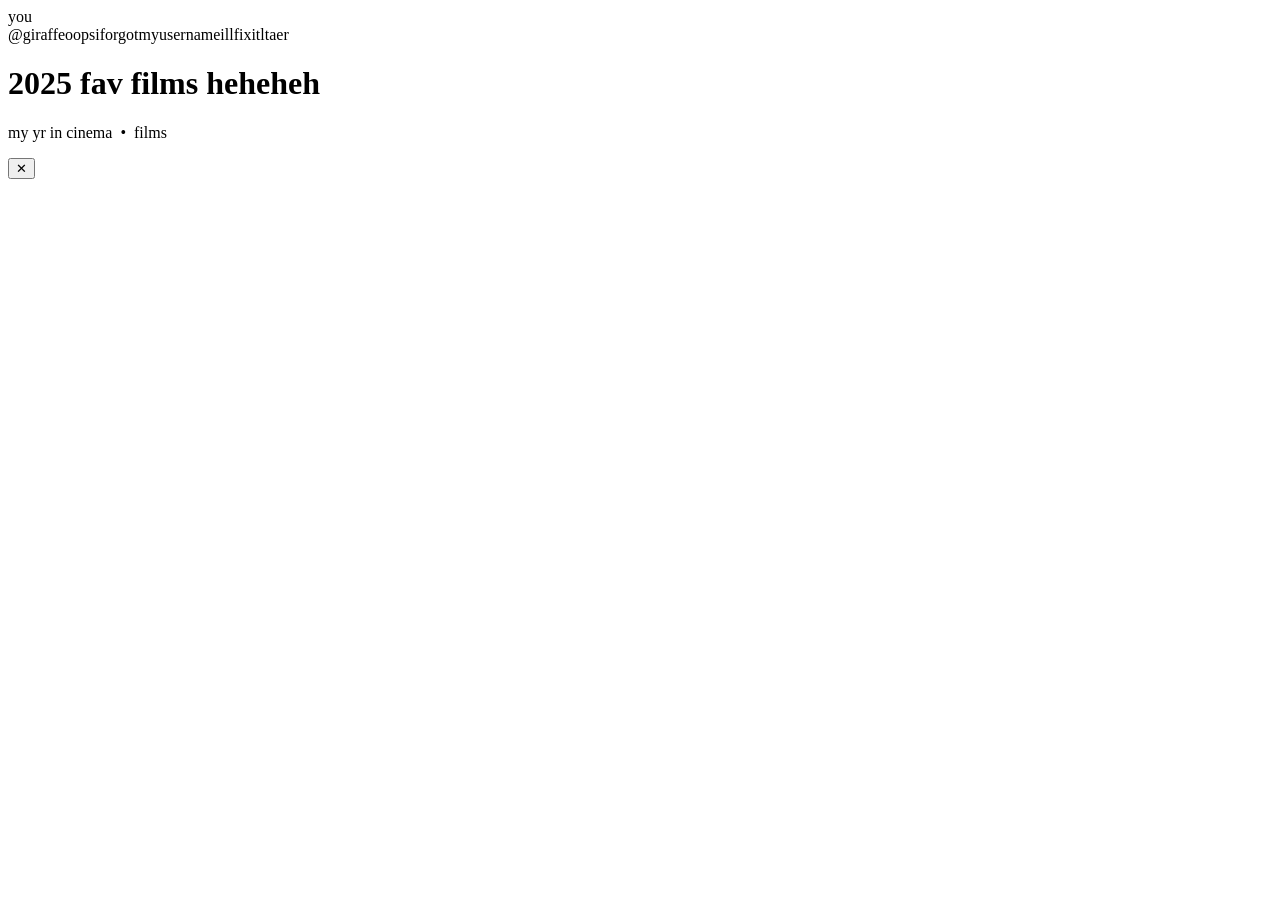
==== index.html @ e4f27591 "Add initial HTML structure for movie list" ====
<!DOCTYPE html>
<html lang="en">
<head>
  <meta charset="UTF-8" />
  <meta name="viewport" content="width=device-width, initial-scale=1.0" />
  <title>movies i loved in 2025</title>
  <link rel="preconnect" href="https://fonts.googleapis.com" />
  <link href="https://fonts.googleapis.com/css2?family=Playfair+Display:ital,wght@0,400;0,700;1,400&family=DM+Sans:wght@300;400;500&display=swap" rel="stylesheet" />
  <link rel="stylesheet" href="style.css" />
</head>
<body>

  <div class="lb-page">

    <header class="lb-header-block">
      <div class="lb-header">
        <div class="lb-avatar">you</div>
        <span class="lb-username">@giraffeoopsiforgotmyusernameillfixitltaer</span>
      </div>
      <h1 class="lb-title">2025 fav films heheheh</h1>
      <p class="lb-subtitle">my yr in cinema &nbsp;&bull;&nbsp; <span id="film-count"></span> films</p>
    </header>

    <div class="grid" id="grid"></div>

  </div>

  <div class="modal-overlay" id="overlay">
    <div class="modal-wrap">
      <div class="modal" id="modal">
        <div class="modal-top">
          <div class="modal-poster" id="modal-poster"></div>
          <div class="modal-info">
            <div class="modal-rank" id="modal-rank"></div>
            <div class="modal-title" id="modal-title"></div>
            <div class="modal-year-dir" id="modal-year-dir"></div>
            <div class="modal-stars" id="modal-stars"></div>
          </div>
        </div>
        <div class="modal-body">
          <p class="modal-desc" id="modal-desc"></p>
          <div class="modal-tags" id="modal-tags"></div>
        </div>
      </div>
      <button class="modal-close" id="modal-close">&#x2715;</button>
    </div>
  </div>

  <script src="script.js"></script>
</body>
</html>
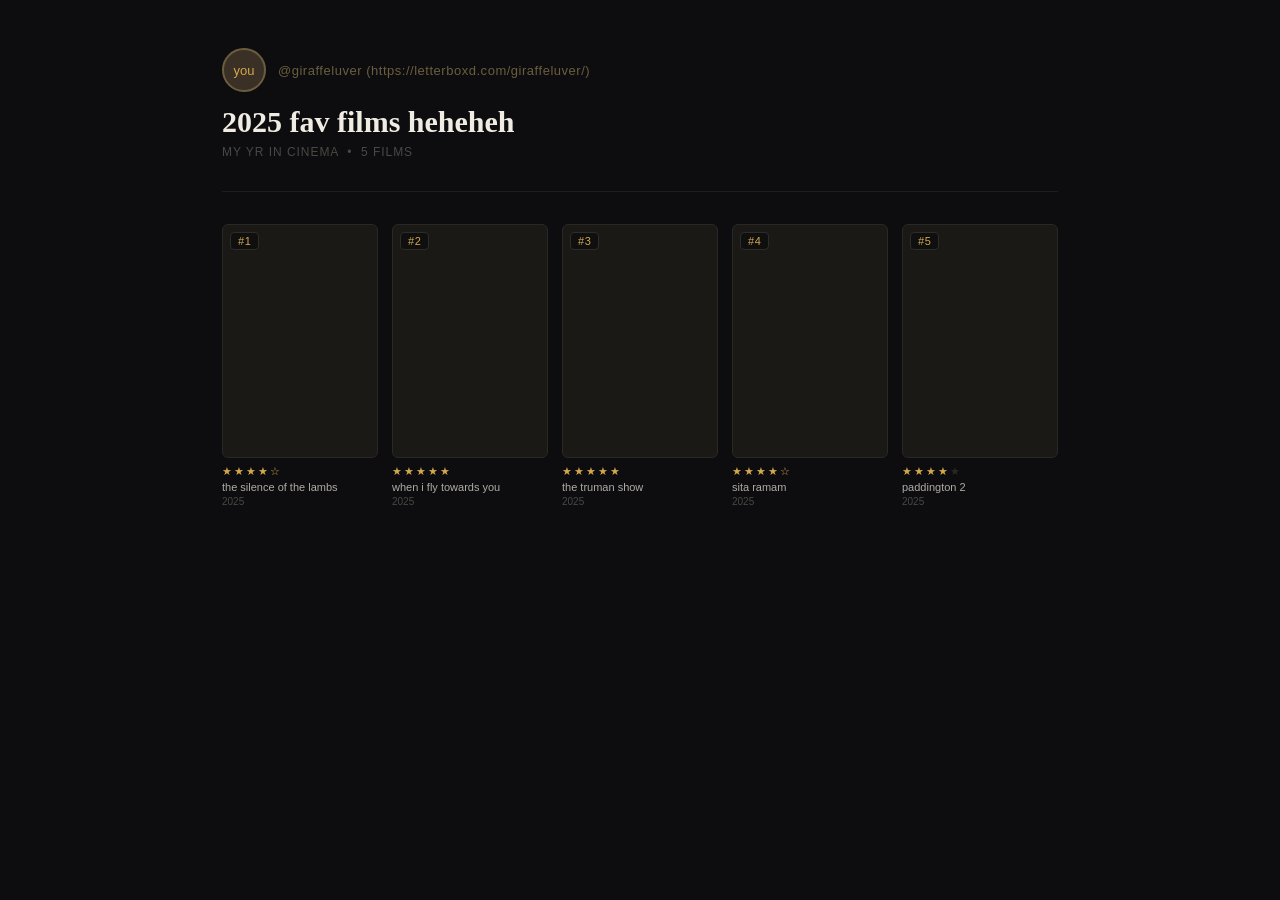
==== commit 79098b9a: "Update username in header section" ====
--- a/index.html
+++ b/index.html
@@ -15,7 +15,7 @@
     <header class="lb-header-block">
       <div class="lb-header">
         <div class="lb-avatar">you</div>
-        <span class="lb-username">@giraffeoopsiforgotmyusernameillfixitltaer</span>
+        <span class="lb-username">@giraffeluver (https://letterboxd.com/giraffeluver/)</span>
       </div>
       <h1 class="lb-title">2025 fav films heheheh</h1>
       <p class="lb-subtitle">my yr in cinema &nbsp;&bull;&nbsp; <span id="film-count"></span> films</p>
--- a/style.css
+++ b/style.css
@@ -0,0 +1,340 @@
+*, *::before, *::after {
+  box-sizing: border-box;
+  margin: 0;
+  padding: 0;
+}
+
+body {
+  background: #0d0d0f;
+  color: #e0ddd8;
+  font-family: 'DM Sans', sans-serif;
+  min-height: 100vh;
+}
+
+.lb-page {
+  max-width: 900px;
+  margin: 0 auto;
+  padding: 3rem 2rem 4rem;
+}
+
+.lb-header {
+  display: flex;
+  align-items: center;
+  gap: 0.75rem;
+  margin-bottom: 0.75rem;
+}
+
+.lb-avatar {
+  width: 44px;
+  height: 44px;
+  border-radius: 50%;
+  background: #3a3025;
+  border: 2px solid #6b5e3e;
+  display: flex;
+  align-items: center;
+  justify-content: center;
+  font-size: 13px;
+  font-weight: 500;
+  color: #d4a84b;
+  flex-shrink: 0;
+}
+
+.lb-username {
+  font-size: 13px;
+  color: #6b5e3e;
+  letter-spacing: 0.04em;
+}
+
+.lb-title {
+  font-family: 'Playfair Display', serif;
+  font-size: 30px;
+  font-weight: 700;
+  color: #f0ece4;
+  margin-bottom: 0.3rem;
+  line-height: 1.2;
+}
+
+.lb-subtitle {
+  font-size: 12px;
+  color: #4a4844;
+  letter-spacing: 0.08em;
+  text-transform: uppercase;
+  padding-bottom: 2rem;
+  border-bottom: 0.5px solid #1e1d1b;
+  margin-bottom: 2rem;
+}
+
+
+.grid {
+  display: grid;
+  grid-template-columns: repeat(5, 1fr);
+  gap: 14px;
+}
+
+@media (max-width: 700px) {
+  .grid { grid-template-columns: repeat(3, 1fr); }
+}
+
+@media (max-width: 440px) {
+  .grid { grid-template-columns: repeat(2, 1fr); }
+}
+
+.movie-card {
+  cursor: pointer;
+}
+
+.poster-wrap {
+  position: relative;
+  aspect-ratio: 2 / 3;
+  border-radius: 6px;
+  overflow: hidden;
+  background: #1a1916;
+  border: 0.5px solid #2a2824;
+  transition: transform 0.2s ease, border-color 0.2s ease;
+}
+
+.movie-card:hover .poster-wrap {
+  transform: translateY(-5px);
+  border-color: #6b5e3e;
+}
+
+.poster-img {
+  width: 100%;
+  height: 100%;
+  object-fit: cover;
+  display: block;
+  opacity: 0.85;
+  transition: opacity 0.2s ease;
+}
+
+.movie-card:hover .poster-img {
+  opacity: 1;
+}
+
+.poster-placeholder {
+  width: 100%;
+  height: 100%;
+  display: flex;
+  flex-direction: column;
+  align-items: center;
+  justify-content: center;
+  gap: 8px;
+  padding: 12px;
+}
+
+.placeholder-icon {
+  width: 32px;
+  height: 32px;
+  opacity: 0.2;
+}
+
+.placeholder-text {
+  font-size: 10px;
+  color: #3a3830;
+  text-align: center;
+  letter-spacing: 0.04em;
+}
+
+.rank-badge {
+  position: absolute;
+  top: 7px;
+  left: 7px;
+  background: rgba(13, 13, 15, 0.85);
+  border: 0.5px solid #2e2c29;
+  border-radius: 4px;
+  font-size: 11px;
+  font-weight: 500;
+  color: #d4a84b;
+  padding: 2px 7px;
+  letter-spacing: 0.05em;
+}
+
+.star-row {
+  display: flex;
+  gap: 2px;
+  margin-top: 8px;
+  margin-bottom: 3px;
+}
+
+.star {
+  font-size: 11px;
+  color: #d4a84b;
+  line-height: 1;
+}
+
+.star.empty {
+  color: #2a2824;
+}
+
+.movie-meta-title {
+  font-size: 11px;
+  font-weight: 500;
+  color: #b0aca6;
+  line-height: 1.3;
+  white-space: nowrap;
+  overflow: hidden;
+  text-overflow: ellipsis;
+}
+
+.movie-meta-year {
+  font-size: 10px;
+  color: #4a4844;
+  margin-top: 2px;
+}
+
+.modal-overlay {
+  position: fixed;
+  inset: 0;
+  background: rgba(0, 0, 0, 0.82);
+  display: flex;
+  align-items: center;
+  justify-content: center;
+  z-index: 100;
+  opacity: 0;
+  pointer-events: none;
+  transition: opacity 0.25s ease;
+  padding: 1rem;
+}
+
+.modal-overlay.active {
+  opacity: 1;
+  pointer-events: all;
+}
+
+.modal-wrap {
+  position: relative;
+  width: 100%;
+  max-width: 520px;
+}
+
+.modal {
+  background: #111110;
+  border: 0.5px solid #2a2824;
+  border-radius: 10px;
+  overflow: hidden;
+  transform: translateY(14px) scale(0.97);
+  transition: transform 0.25s ease;
+}
+
+.modal-overlay.active .modal {
+  transform: translateY(0) scale(1);
+}
+
+.modal-top {
+  display: flex;
+  gap: 1.25rem;
+  padding: 1.5rem;
+  border-bottom: 0.5px solid #1e1d1b;
+}
+
+.modal-poster {
+  width: 90px;
+  flex-shrink: 0;
+  aspect-ratio: 2 / 3;
+  border-radius: 5px;
+  overflow: hidden;
+  background: #1a1916;
+  border: 0.5px solid #2a2824;
+}
+
+.modal-poster img {
+  width: 100%;
+  height: 100%;
+  object-fit: cover;
+}
+
+.modal-poster-placeholder {
+  width: 100%;
+  height: 100%;
+  display: flex;
+  align-items: center;
+  justify-content: center;
+}
+
+.modal-info {
+  flex: 1;
+  min-width: 0;
+  display: flex;
+  flex-direction: column;
+  gap: 5px;
+}
+
+.modal-rank {
+  font-size: 11px;
+  color: #6b5e3e;
+  letter-spacing: 0.07em;
+  text-transform: uppercase;
+}
+
+.modal-title {
+  font-family: 'Playfair Display', serif;
+  font-size: 20px;
+  font-weight: 700;
+  color: #f0ece4;
+  line-height: 1.25;
+}
+
+.modal-year-dir {
+  font-size: 12px;
+  color: #5a5752;
+}
+
+.modal-stars {
+  display: flex;
+  gap: 3px;
+}
+
+.modal-stars .star {
+  font-size: 14px;
+}
+
+.modal-body {
+  padding: 1.25rem 1.5rem 1.5rem;
+}
+
+.modal-desc {
+  font-size: 13px;
+  line-height: 1.8;
+  color: #8a8480;
+}
+
+.modal-tags {
+  display: flex;
+  flex-wrap: wrap;
+  gap: 6px;
+  margin-top: 1rem;
+}
+
+.tag {
+  font-size: 10px;
+  letter-spacing: 0.06em;
+  text-transform: uppercase;
+  padding: 3px 9px;
+  border-radius: 3px;
+  background: #1a1916;
+  border: 0.5px solid #2a2824;
+  color: #5a5752;
+}
+
+.modal-close {
+  position: absolute;
+  top: -12px;
+  right: -12px;
+  width: 32px;
+  height: 32px;
+  border-radius: 50%;
+  background: #1e1d1b;
+  border: 0.5px solid #2a2824;
+  color: #6b5e3e;
+  font-size: 14px;
+  cursor: pointer;
+  display: flex;
+  align-items: center;
+  justify-content: center;
+  transition: background 0.15s ease, color 0.15s ease;
+}
+
+.modal-close:hover {
+  background: #2a2824;
+  color: #d4a84b;
+}
